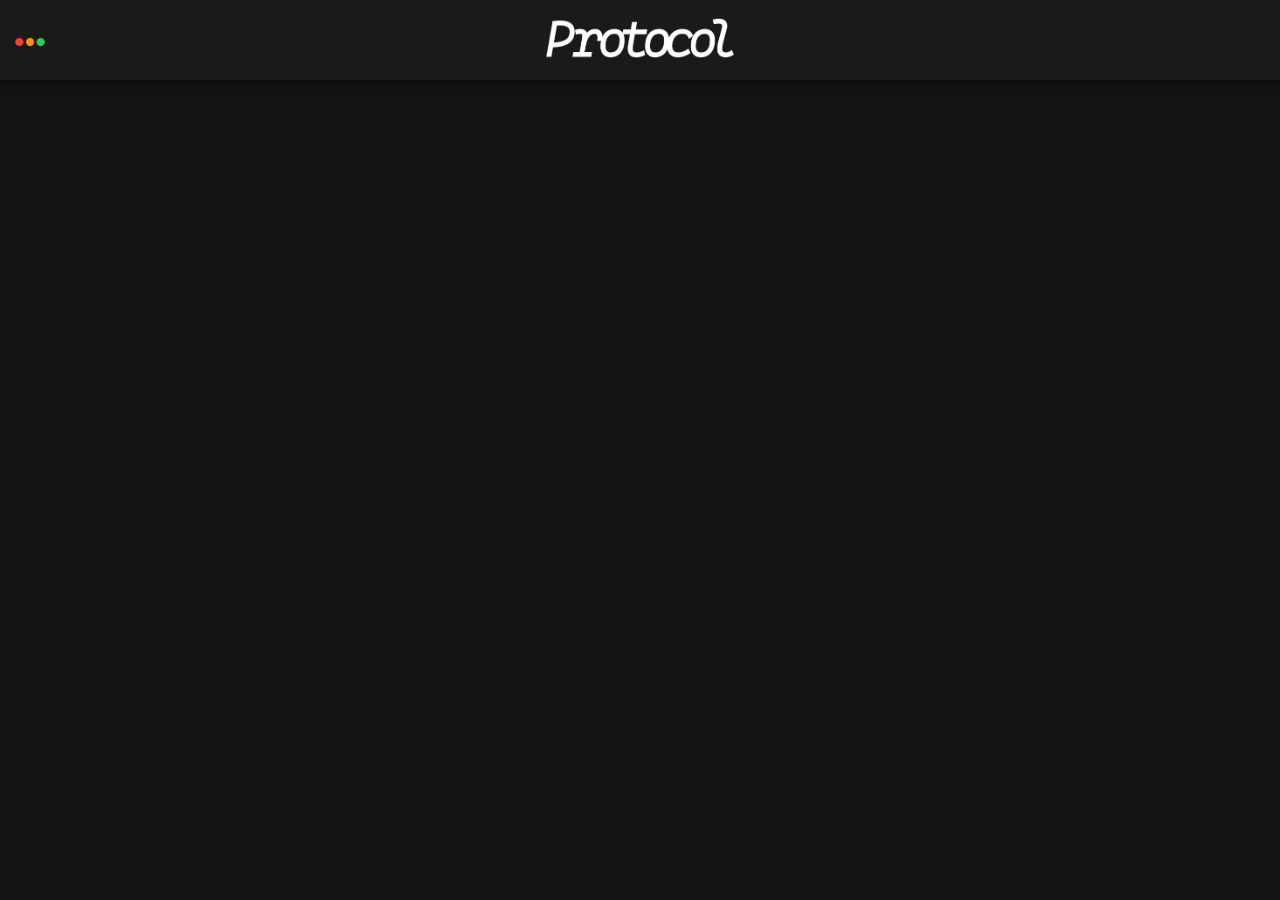
==== articles.html @ 7159d76f "pages" ====
<!DOCTYPE html>
<html>
    <head>
        <meta charset="utf-8">
        <meta http-equiv="X-UA-Compatible" content="IE=edge">
        <title>Home</title>
        <meta name="description" content="">
        <meta name="viewport" content="width=device-width, initial-scale=1">
        <link rel="apple-touch-icon" sizes="180x180" href="favicon_io/apple-touch-icon.png">
        <link rel="icon" type="image/png" sizes="32x32" href="favicon_io/favicon-32x32.png">
        <link rel="icon" type="image/png" sizes="16x16" href="favicon_io/favicon-16x16.png">
        <link rel="manifest" href="/site.webmanifest">
        <link rel="stylesheet" href="main.css">
    </head>
    <body>
        <header>
            <img id="logo" src="Assets/Logo.png">
            <a href="index.html"><img id="title" src="Assets/Name.png"></a>
        </header>
        <div id="panel">
            <a href="index.html">> Home</a>
            <a href="articles.html">> Articles</a>
        </div>
        <script src="main.js" async defer></script>
    </body>
</html>
---- main.css ----
body, html {
    background-color: rgb(20, 20, 20);
    margin: 0 auto;
    overflow: hidden;
}

header {
    position: fixed;
    top: 0;
    left: 0;
    width: 100%;
    height: 80px;
    background: rgb(26, 26, 26);
    display: block;
    box-shadow: 0px 5px 10px rgb(14, 14, 14);
}

#logo {
    position: relative;
    top: 30px;
    left: 10px;
    width: 40px;
}

#title {
    width: 200px;
    height: auto;
    position: fixed;
    left: 50%;
    top: 10px;
    transform: translate(-50%, 0%);
}

#panel {
    position: absolute;
    width: 200px;
    height: 95%;
    bottom: 0;
    left: -200px;
    background-color: rgb(26, 26, 26);
    z-index: -1;
    transition-duration: 0.5s;
    display: block;
}

a {
    display: block;
    position: relative;
    top: 80px;
    margin-bottom: 50px;
    color: white;
    text-decoration: none;
    font-family: 'Courier New', Courier, monospace;
    font-size: 14pt;
    left: 20px;
}

a:hover {
    color: rgb(0, 195, 255);
}
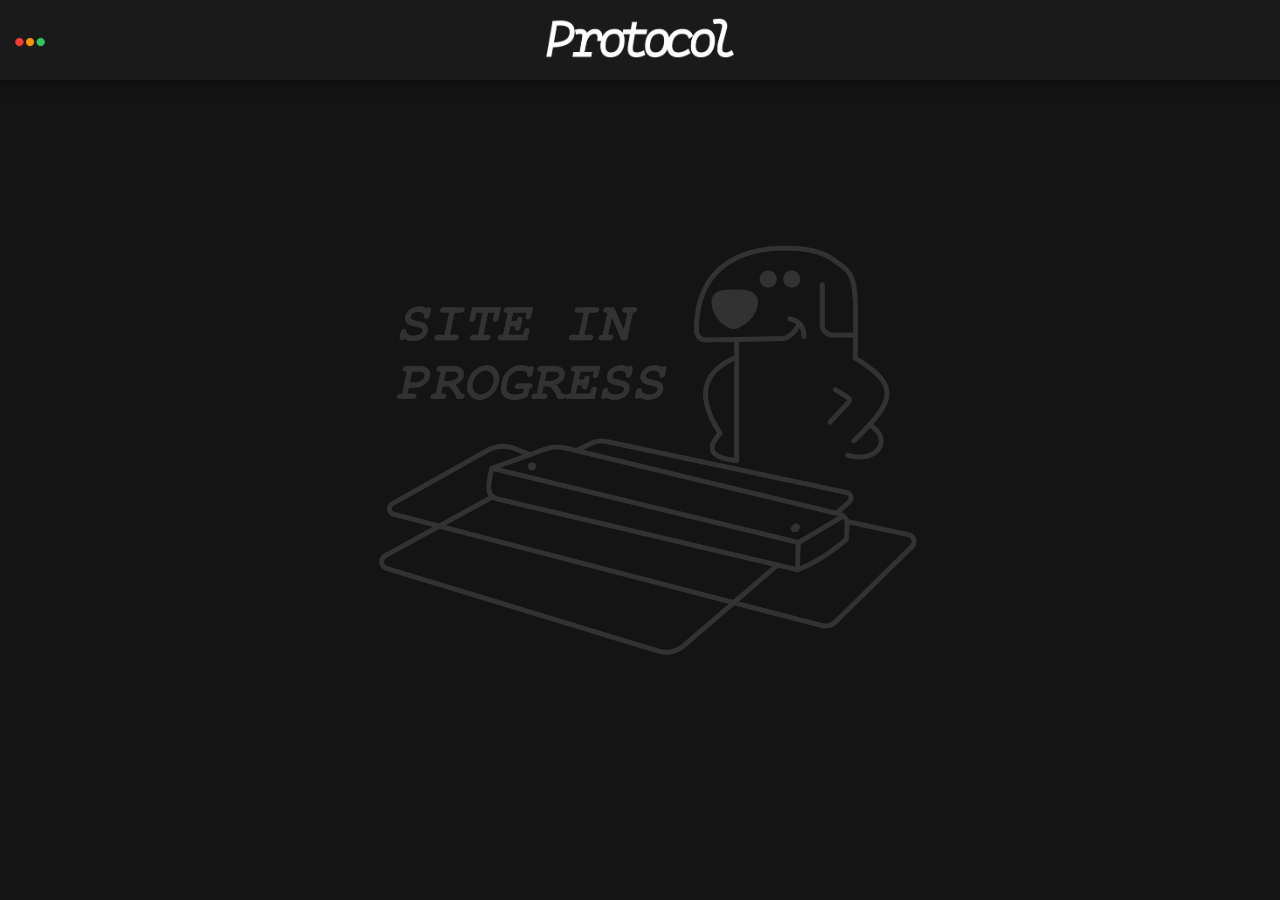
==== commit b835417e: "added placeholder image" ====
--- a/articles.html
+++ b/articles.html
@@ -3,7 +3,7 @@
     <head>
         <meta charset="utf-8">
         <meta http-equiv="X-UA-Compatible" content="IE=edge">
-        <title>Home</title>
+        <title>Articles</title>
         <meta name="description" content="">
         <meta name="viewport" content="width=device-width, initial-scale=1">
         <link rel="apple-touch-icon" sizes="180x180" href="favicon_io/apple-touch-icon.png">
@@ -21,6 +21,7 @@
             <a href="index.html">> Home</a>
             <a href="articles.html">> Articles</a>
         </div>
+        <img src="Assets/Placeholder.png" class="placeholder">
         <script src="main.js" async defer></script>
     </body>
 </html>--- a/main.css
+++ b/main.css
@@ -1,7 +1,8 @@
 body, html {
     background-color: rgb(20, 20, 20);
     margin: 0 auto;
-    overflow: hidden;
+    overflow-x: hidden;
+    overflow-y: scroll;
 }
 
 header {
@@ -57,4 +58,14 @@
 
 a:hover {
     color: rgb(0, 195, 255);
+}
+
+.placeholder {
+    position: fixed;
+    width: 50%;
+    padding: 0;
+    margin: none;
+    top: 50%;
+    left: 50%;
+    transform: translate(-50%, -50%);
 }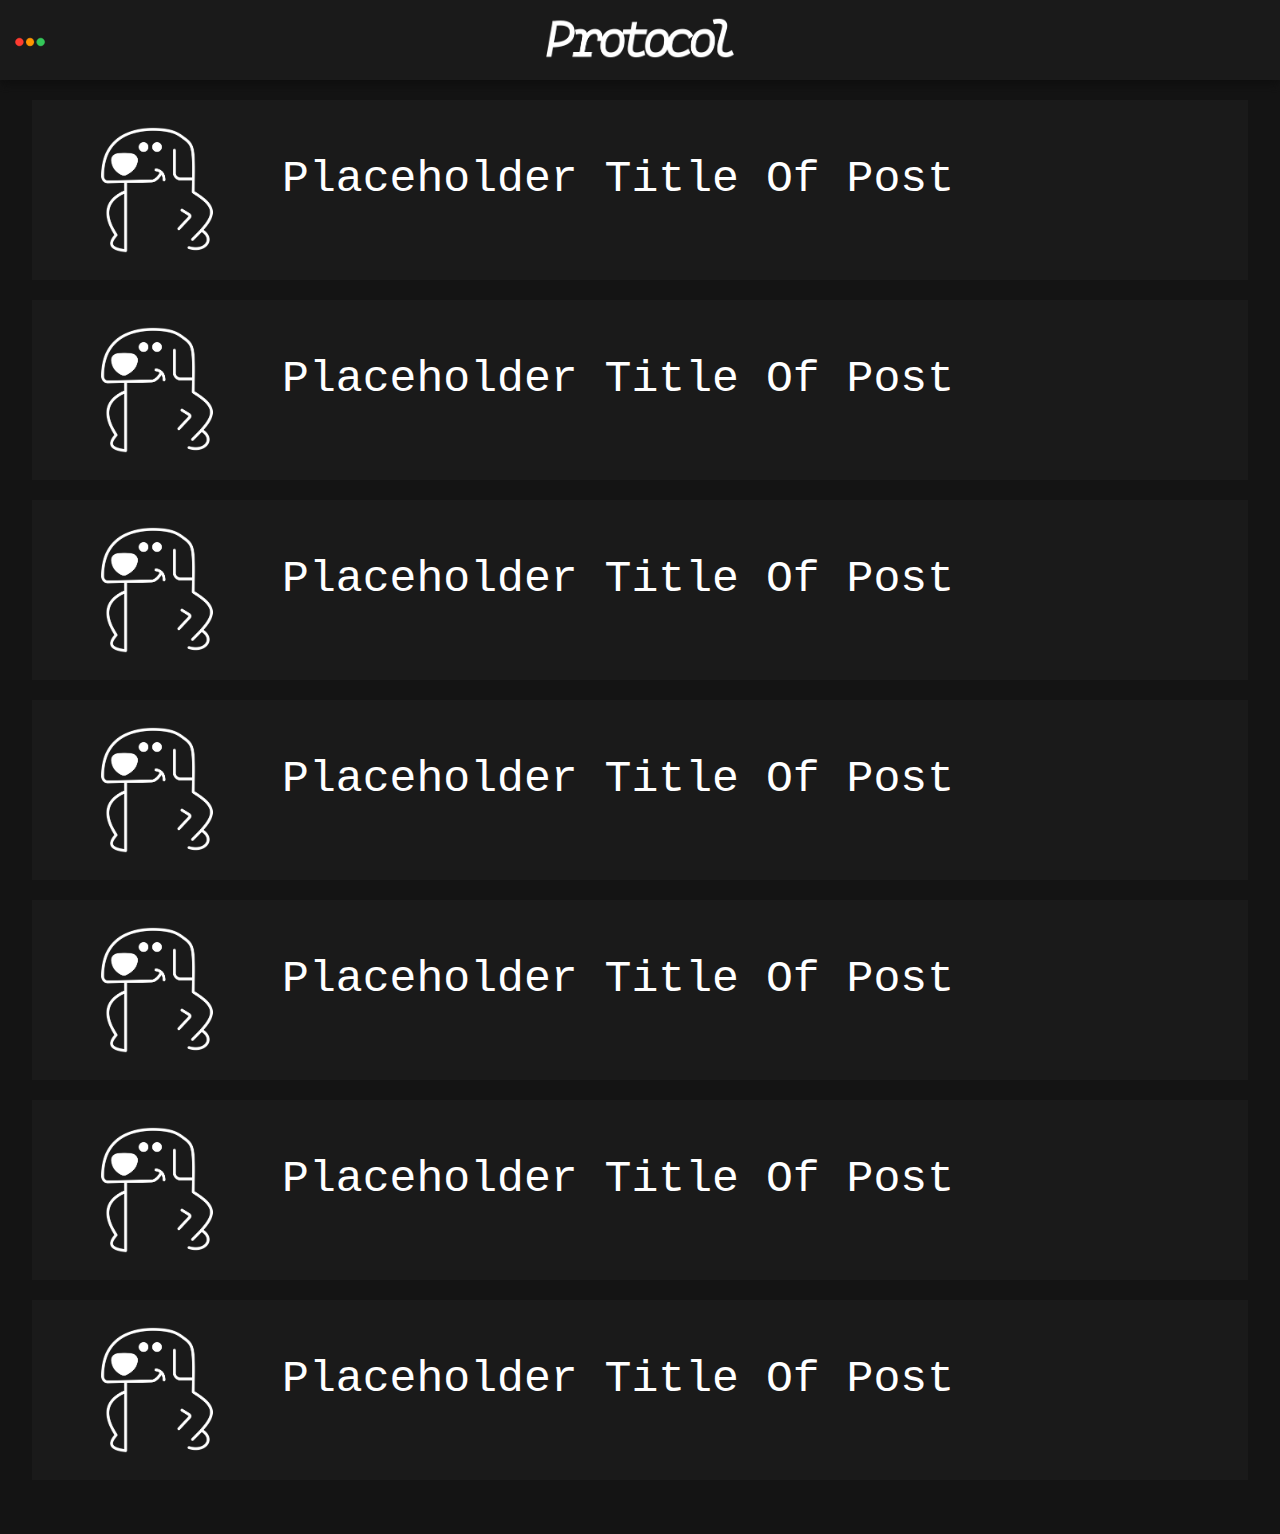
==== commit 52504413: "added test content" ====
--- a/articles.html
+++ b/articles.html
@@ -18,10 +18,39 @@
             <a href="index.html"><img id="title" src="Assets/Name.png"></a>
         </header>
         <div id="panel">
-            <a href="index.html">> Home</a>
-            <a href="articles.html">> Articles</a>
+            <a href="index.html" class="link">> Home</a>
+            <a href="articles.html" class="link">> Articles</a>
         </div>
-        <img src="Assets/Placeholder.png" class="placeholder">
+        <div class="list">
+            <div class="post">
+                <img class="thumbnail" src="Assets/Thumnail_pl.png">
+                <a href="#" class="headline">Placeholder Title Of Post</a>
+            </div>
+            <div class="post">
+                <img class="thumbnail" src="Assets/Thumnail_pl.png">
+                <a href="#" class="headline">Placeholder Title Of Post</a>
+            </div>
+            <div class="post">
+                <img class="thumbnail" src="Assets/Thumnail_pl.png">
+                <a href="#" class="headline">Placeholder Title Of Post</a>
+            </div>
+            <div class="post">
+                <img class="thumbnail" src="Assets/Thumnail_pl.png">
+                <a href="#" class="headline">Placeholder Title Of Post</a>
+            </div>
+            <div class="post">
+                <img class="thumbnail" src="Assets/Thumnail_pl.png">
+                <a href="#" class="headline">Placeholder Title Of Post</a>
+            </div>
+            <div class="post">
+                <img class="thumbnail" src="Assets/Thumnail_pl.png">
+                <a href="#" class="headline">Placeholder Title Of Post</a>
+            </div>
+            <div class="post">
+                <img class="thumbnail" src="Assets/Thumnail_pl.png">
+                <a href="#" class="headline">Placeholder Title Of Post</a>
+            </div>
+        </div>
         <script src="main.js" async defer></script>
     </body>
 </html>--- a/main.css
+++ b/main.css
@@ -1,6 +1,5 @@
 body, html {
     background-color: rgb(20, 20, 20);
-    margin: 0 auto;
     overflow-x: hidden;
     overflow-y: scroll;
 }
@@ -44,7 +43,7 @@
     display: block;
 }
 
-a {
+.link {
     display: block;
     position: relative;
     top: 80px;
@@ -68,4 +67,44 @@
     top: 50%;
     left: 50%;
     transform: translate(-50%, -50%);
+    z-index: -99;
+}
+
+.list {
+    width: 95%;
+    height: 100%;
+    display: flexbox;
+    position: absolute;
+    top: 100px;
+    left: 50%;
+    transform: translatex(-50%);
+    z-index: -99;
+}
+
+.post {
+    width: 100%;
+    height: 20%;
+    display: inline-flex;
+    margin-bottom: 20px;
+    background-color: rgb(26, 26, 26);
+}
+
+.thumbnail {
+    width: 150px;
+    height: 150px;
+    position: relative;
+    top: 50%;
+    left: 50px;
+    transform: translateY(-50%);
+}
+
+.headline {
+    position: relative;
+    font-family: 'Courier New', Courier, monospace;
+    font-size: 3.5vw;
+    color: white;
+    text-decoration: none;
+    top: 50%;
+    left: 100px;
+    transform: translateY(-20%);
 }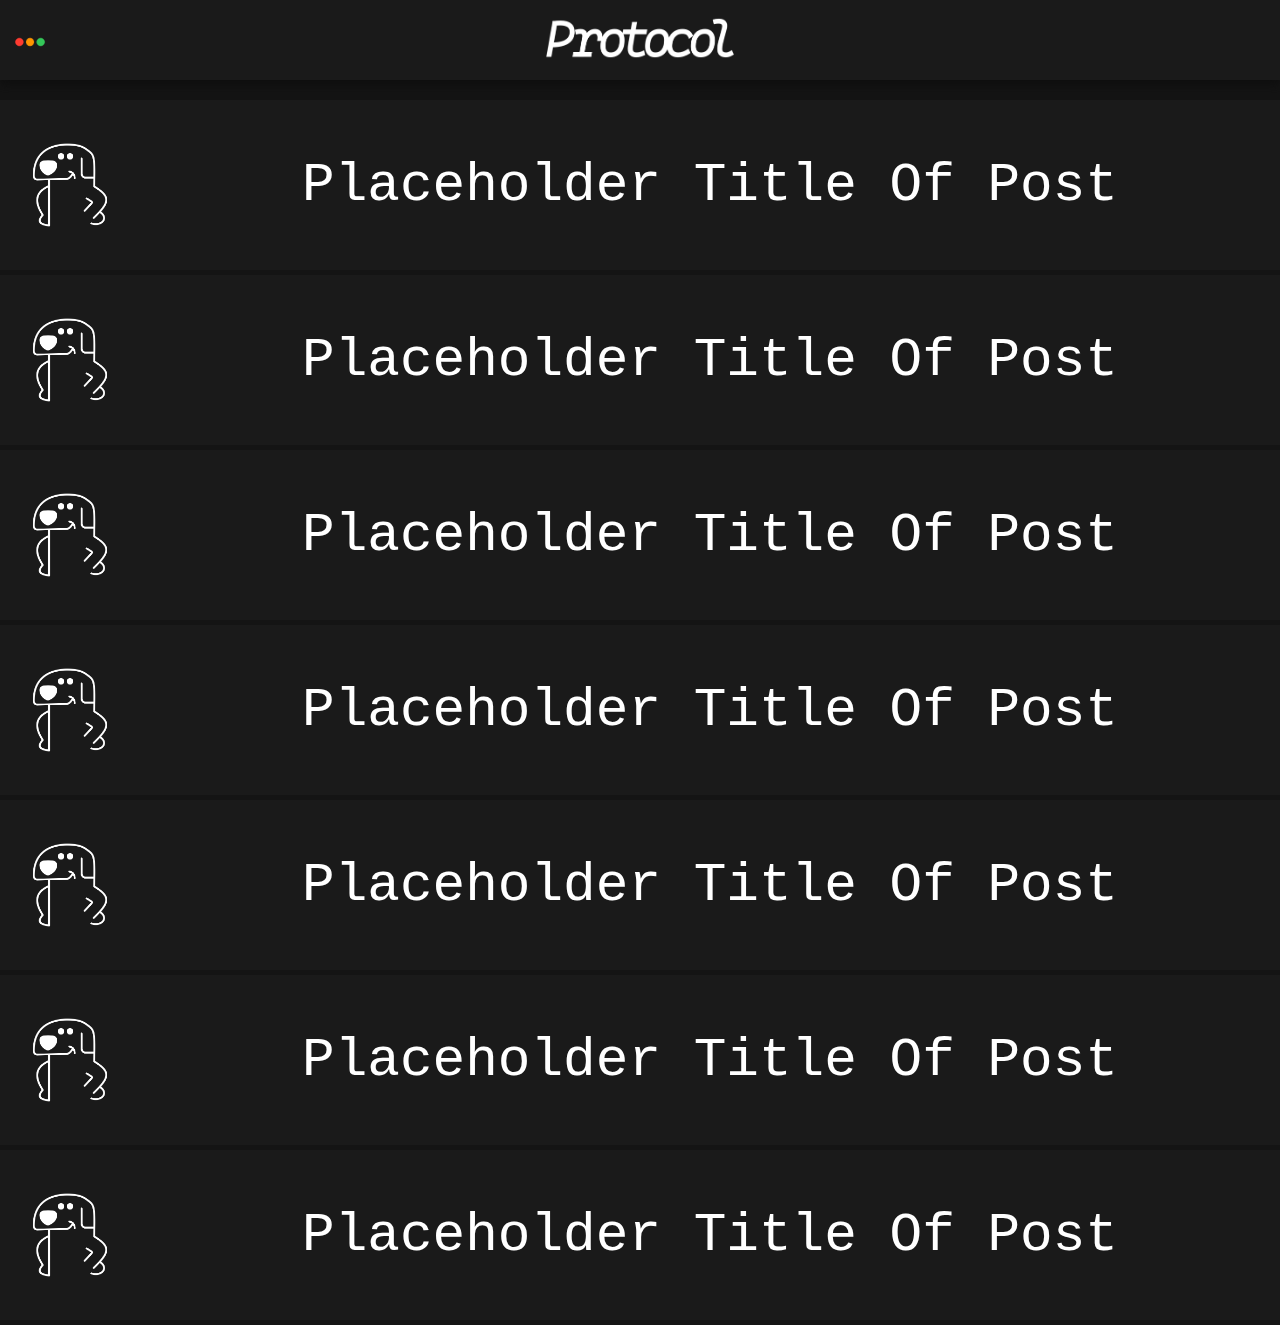
==== commit 51b0d571: "fixed this time?" ====
--- a/articles.html
+++ b/articles.html
@@ -15,7 +15,7 @@
     <body>
         <header>
             <img id="logo" src="Assets/Logo.png">
-            <a href="index.html"><img id="title" src="Assets/Name.png"></a>
+            <a href="index.html" class="title-logo"><img id="title" src="Assets/Name.png"></a>
         </header>
         <div id="panel">
             <a href="index.html" class="link">> Home</a>
--- a/main.css
+++ b/main.css
@@ -1,7 +1,6 @@
 body, html {
     background-color: rgb(20, 20, 20);
     overflow-x: hidden;
-    overflow-y: scroll;
 }
 
 header {
@@ -71,40 +70,52 @@
 }
 
 .list {
-    width: 95%;
-    height: 100%;
-    display: flexbox;
+    width: 100%;
+    height: auto;
+    display: block;
     position: absolute;
     top: 100px;
-    left: 50%;
-    transform: translatex(-50%);
+    left: 0;
     z-index: -99;
 }
 
 .post {
     width: 100%;
-    height: 20%;
+    height: auto;
+    min-height: 150px;
     display: inline-flex;
-    margin-bottom: 20px;
+    margin-bottom: 5px;
     background-color: rgb(26, 26, 26);
+    padding: 10px;
 }
 
 .thumbnail {
-    width: 150px;
-    height: 150px;
+    margin: auto 10px;
+    width: 100px;
+    height: auto;
     position: relative;
     top: 50%;
-    left: 50px;
-    transform: translateY(-50%);
 }
 
 .headline {
     position: relative;
+    margin: auto;
     font-family: 'Courier New', Courier, monospace;
-    font-size: 3.5vw;
+    font-size: calc(100% + 3vw);
     color: white;
     text-decoration: none;
     top: 50%;
-    left: 100px;
-    transform: translateY(-20%);
+}
+
+::-webkit-scrollbar {
+    width: 2px;
+}
+ 
+::-webkit-scrollbar-track {
+  background-color: transparent;
+}
+ 
+::-webkit-scrollbar-thumb {
+  background-color: rgb(61, 61, 61);
+  outline: none
 }